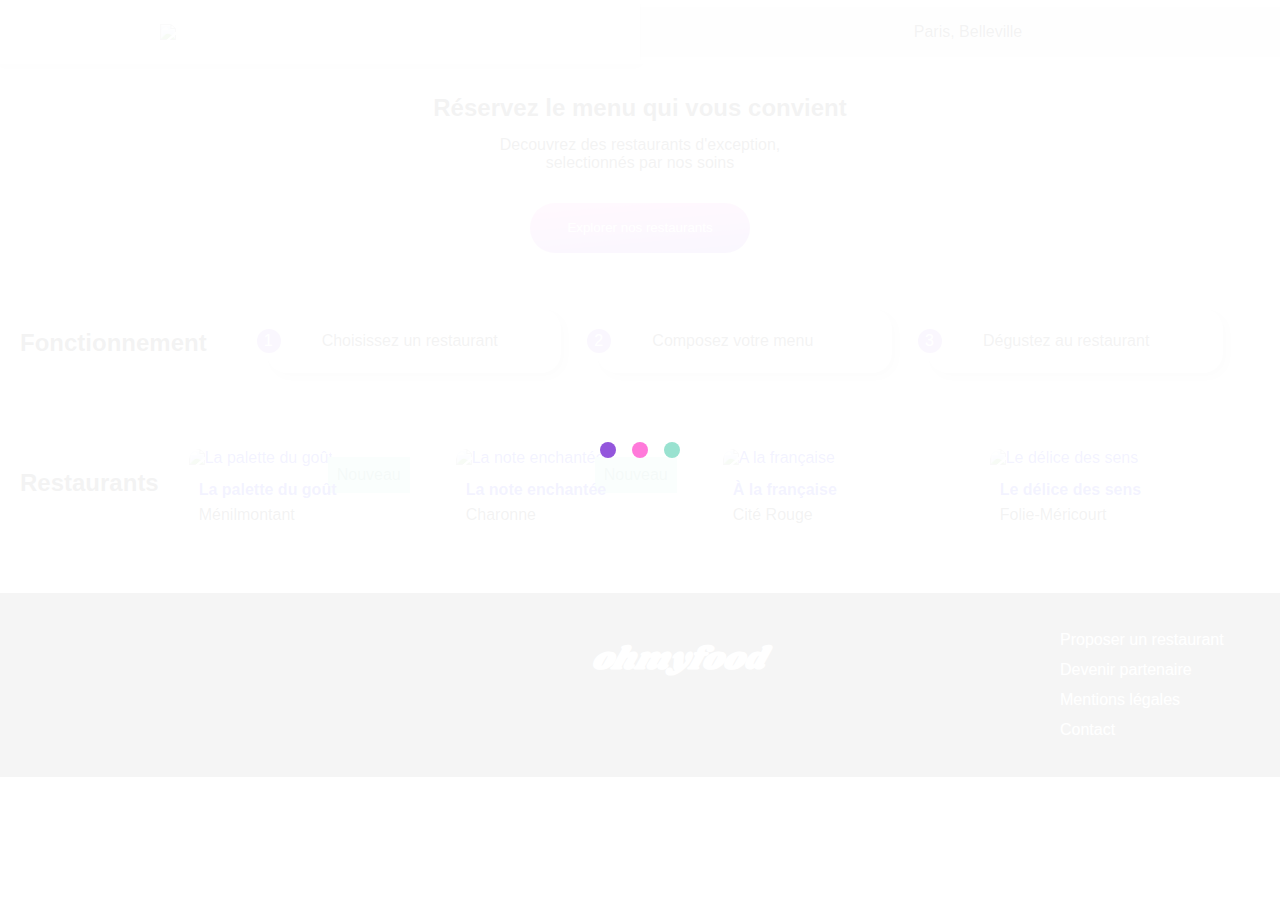
==== index.html @ ac83de9b "correction 3 MAQUETTE DESKTOP" ====
<!DOCTYPE html>
<html>
<head>
	<html lang="fr">
	<title>OhMyFood</title>
	<meta name="description" content="Reservez le menu qui vous convient">
	<meta charset="utf-8" />
	<meta name="viewport" content="width=device-width, initial-scale=1.0">
	<link rel="stylesheet" href="https://use.fontawesome.com/releases/v5.15.3/css/all.css" integrity="sha384-SZXxX4whJ79/gErwcOYf+zWLeJdY/qpuqC4cAa9rOGUstPomtqpuNWT9wdPEn2fk" crossorigin="anonymous">
	<link rel="stylesheet" href="https://fonts.googleapis.com/css?family=raleway|shrikhand">
	<link rel="preconnect" href="https://fonts.googleapis.com">
	<link rel="preconnect" href="https://fonts.gstatic.com" crossorigin>
	<link href="https://fonts.googleapis.com/css2?family=Shrikhand&display=swap" rel="stylesheet">
	<link rel="stylesheet" href="https://fonts.googleapis.com/css?family=raleway">
	<script src="https://kit.fontawesome.com/1f5306553e.js" crossorigin="anonymous"></script>
	<link rel="stylesheet" href="styles.css">
</head>
<body>
    <!--chargement-->
	<div class="loader">
		<div class="loader__itemContainer">
			<div class="loader__item loader__item--1"></div>
			<div class="loader__item loader__item--2"></div>
			<div class="loader__item loader__item--3"></div>
		</div>
	</div>
	<!--Header-->
	
	<header class="main1">
		<div class="logo">
			<img class="logo__image" src="src/images/logo/ohmyfood.png" />
		</div>

    <div class="localisation">
			<i class="fas fa-map-marker-alt"></i>
			<p>Paris, Belleville</p>
		</div>
		
	</header>
	
	<section class="banner">
		<h2 class="banner__title">Réservez le menu qui vous convient</h2>
		<p class="banner__subtitle">
			Decouvrez des restaurants d'exception,<br>selectionnés par nos soins
		</p>
		<button class="banner__button">Explorer nos restaurants</button>
	</section>
	
	<section class="steps">
		<h2 class="steps__header">Fonctionnement</h2>
		<div class="steps__choice">
			<div class="steps__container">
				<div class="cercle"></div> 
				<div class="number">1</div>
				<i class="fas fa-mobile-alt"></i>
				<p class="steps__text">Choisissez un restaurant</p>
			</div>
			<div class="steps__container">
				<div class="cercle"></div>
				<div class="number">2</div> 
				<i class="fas fa-list-ul"></i>
				<p class="steps__text">Composez votre menu</p>
			</div>
      <div class="steps__container">
				<div class="cercle"></div> 
				<div class="number">3</div>
				<i class="fas fa-store"></i>
				<p class="steps__text">Dégustez au restaurant</p>
			</div>
		</div>
	</section>
  <!--Restaurants card-->
  <section class="restaurants">
		
		<h2 class="restaurants__header">Restaurants</h2>
		
		<a class="card" href="lapalettedugout.html">
			<div class="card__top">
				<img class="card__image" src="src/images/restaurants/jay-wennington-N_Y88TWmGwA-unsplash.jpg" alt="La palette du goût"/>
				<span class="card__new">Nouveau</span>
			</div>
			<div class="card__bottom">
				<h4 class="card__name">La palette du goût</h4>
				<p>Ménilmontant</p>
				<span><i class="far fa-heart"></i></span>
			</div>
		</a>
		
		<a class="card" href="lanoteenchante.html">
			<div class="card__top">
				<img class="card__image" src="src/images/restaurants/louis-hansel-shotsoflouis-qNBGVyOCY8Q-unsplash.jpg" alt="La note enchantée"/>
				<span class="card__new">Nouveau</span>
			</div>
			<div class="card__bottom">
				<h4 class="card__name">La note enchantée</h4>
				<p>Charonne</p>
				<span><i class="far fa-heart"></i></span>
			</div>
		</a>
		
		<a class="card" href="alafrancaise.html">
			<div class="card__top">
				<img class="card__image" src="src/images/restaurants/toa-heftiba-DQKerTsQwi0-unsplash.jpg" alt="A la française"/>
			</div>
			<div class="card__bottom">
        <h4 class="card__name">À la française</h4>
				<p>Cité Rouge</p>
				<span><i class="far fa-heart"></i></span>
			</div>
		</a>
		
		<a class="card" href="ledelicedessens.html">
			<div class="card__top">
				<img class="card__image" src="src/images/restaurants/stil-u2Lp8tXIcjw-unsplash.jpg" alt="Le délice des sens"/>
			</div>
			<div class="card__bottom">
				<h4 class="card__name">Le délice des sens</h4>
				<p>Folie-Méricourt</p>
				<span><i class="far fa-heart"></i></span>
			</div>
		</a>
	</section>	
	
	<!--Footer-->
	<footer>
		<h2>ohmyfood</h2>
		<ul>
			<li><a href="#"><i class="fas fa-utensils"></i> Proposer un restaurant</a></li>
			<li><a href="#"><i class="fas fa-hands-helping"></i> Devenir partenaire</a></li>
			<li><a href="#">Mentions légales</a></li>
			<li><a href="mailto:ohmyfood-contact@gmail.com">Contact</a></li>
		</ul>
	</footer>
</div>

</body>
</html>
---- styles.css ----
@charset "UTF-8";
/*body*/
body {
  font-family: "Roboto", sans-serif;
  font-size: 16px;
  margin: auto;
  color: #000000;
  background-color: #F6F6F6;
}

/*loader*/
.loader {
  position: fixed;
  height: 100%;
  width: 100%;
  left: 0;
  top: 0;
  background-color: rgba(255, 255, 255, 0.952);
  -webkit-animation: loader 0.01s;
          animation: loader 0.01s;
  -webkit-animation-delay: 1.5s;
          animation-delay: 1.5s;
  -webkit-animation-fill-mode: both;
          animation-fill-mode: both;
  z-index: 10000;
  display: -webkit-box;
  display: -ms-flexbox;
  display: flex;
  -webkit-box-align: center;
      -ms-flex-align: center;
          align-items: center;
  -webkit-box-pack: center;
      -ms-flex-pack: center;
          justify-content: center;
}

.loader__item {
  height: 1rem;
  width: 1rem;
  border-radius: 1rem;
  -webkit-animation: jump 1s;
          animation: jump 1s;
  -webkit-animation-iteration-count: 1;
          animation-iteration-count: 1;
}

.loader__itemContainer {
  display: -webkit-box;
  display: -ms-flexbox;
  display: flex;
  width: 5rem;
  -webkit-box-pack: justify;
      -ms-flex-pack: justify;
          justify-content: space-between;
}

.loader__item--1 {
  background-color: #9356DC;
}

.loader__item--2 {
  background-color: #FF79DA;
  -webkit-animation-delay: 0.25s;
          animation-delay: 0.25s;
}

.loader__item--3 {
  background-color: #99E2D0;
  -webkit-animation-delay: 0.5s;
          animation-delay: 0.5s;
}

/*main1 logo*/
.main1 {
  position: relative;
  display: -webkit-box;
  display: -ms-flexbox;
  display: flex;
  -webkit-box-align: center;
      -ms-flex-align: center;
          align-items: center;
  background-color: #FFFFFF;
}

@media (max-width: 375px) {
  .main1 {
    -webkit-box-orient: vertical;
    -webkit-box-direction: normal;
        -ms-flex-direction: column;
            flex-direction: column;
  }
}

.main1 .logo {
  -webkit-box-shadow: 0 0 0.5rem rgba(0, 0, 0, 0.2);
          box-shadow: 0 0 0.5rem rgba(0, 0, 0, 0.2);
  height: 4em;
  width: 100%;
}

.logo {
  background-color: #FFFFFF;
  height: 3em;
  display: -webkit-box;
  display: -ms-flexbox;
  display: flex;
  -webkit-box-align: center;
      -ms-flex-align: center;
          align-items: center;
  z-index: 1;
}

.logo__image {
  width: 50%;
  display: block;
  margin-left: auto;
  margin-right: auto;
}

/* localisation */
.localisation {
  display: -webkit-box;
  display: -ms-flexbox;
  display: flex;
  -webkit-box-orient: horizontal;
  -webkit-box-direction: normal;
      -ms-flex-direction: row;
          flex-direction: row;
  -webkit-box-align: center;
      -ms-flex-align: center;
          align-items: center;
  -webkit-box-pack: center;
      -ms-flex-pack: center;
          justify-content: center;
  color: #000000;
  background-color: #EAEAEA;
  width: 100%;
}

.localisation i {
  margin-right: 1em;
}

.banner {
  display: -webkit-box;
  display: -ms-flexbox;
  display: flex;
  -webkit-box-orient: vertical;
  -webkit-box-direction: normal;
      -ms-flex-direction: column;
          flex-direction: column;
  -webkit-box-align: center;
      -ms-flex-align: center;
          align-items: center;
  text-align: center;
  background-color: #f2f2f2;
  padding: 10px 0px 10px 0px;
}

.banner h2 {
  text-align: center;
}

@media (max-width: 375px) {
  .banner h2 {
    width: 262px;
  }
}

.banner p {
  margin: -6px 0px 31px 0px;
}

.banner__button {
  display: -webkit-box;
  display: -ms-flexbox;
  display: flex;
  -webkit-box-align: center;
      -ms-flex-align: center;
          align-items: center;
  -webkit-box-pack: center;
      -ms-flex-pack: center;
          justify-content: center;
  width: 220px;
  height: 50px;
  text-align: center;
  color: #000000;
  color: #FFFFFF;
  border-radius: 30px;
  background: linear-gradient(175deg, #FF79DA 10%, #9356DC 95%);
  -webkit-transition: -webkit-box-shadow 150ms linear, -webkit-transform 150ms linear;
  transition: -webkit-box-shadow 150ms linear, -webkit-transform 150ms linear;
  transition: box-shadow 150ms linear, transform 150ms linear;
  transition: box-shadow 150ms linear, transform 150ms linear, -webkit-box-shadow 150ms linear, -webkit-transform 150ms linear;
  margin-bottom: 2em;
  outline: none;
  border-style: none;
}

.banner__title {
  text-align: center;
}

.steps {
  padding: 20px 20px 40px 20px;
}

.steps__choice {
  width: 50%;
  display: block;
  margin-left: 140px;
}

.steps {
  padding: 20px 20px 40px 20px;
  display: -webkit-box;
  display: -ms-flexbox;
  display: flex;
}

@media (max-width: 375px) {
  .steps {
    display: block;
  }
}

.steps__choice {
  width: 80%;
  display: -webkit-box;
  display: -ms-flexbox;
  display: flex;
  margin-left: 60px;
}

@media (max-width: 375px) {
  .steps__choice {
    display: block;
    width: 50%;
    margin-left: 5px;
  }
}

.steps__container {
  display: -webkit-box;
  display: -ms-flexbox;
  display: flex;
  -webkit-box-orient: horizontal;
  -webkit-box-direction: normal;
      -ms-flex-direction: row;
          flex-direction: row;
  -webkit-box-align: center;
      -ms-flex-align: center;
          align-items: center;
  position: relative;
  border-radius: 20px;
  background: #F6F6F6;
  margin-bottom: 1em;
  margin-right: 36px;
  width: 21em;
  height: 4em;
  -webkit-box-shadow: 0.25rem 0.25rem 0.5rem rgba(0, 0, 0, 0.2);
          box-shadow: 0.25rem 0.25rem 0.5rem rgba(0, 0, 0, 0.2);
}

.steps__container i {
  margin-right: 24px;
}

.number {
  display: -webkit-box;
  display: -ms-flexbox;
  display: flex;
  position: relative;
  -webkit-box-align: center;
      -ms-flex-align: center;
          align-items: center;
  color: white;
  margin-left: -33px;
  margin-right: 10px;
  height: 24px;
  width: 24px;
}

.cercle {
  position: relative;
  display: -webkit-box;
  display: -ms-flexbox;
  display: flex;
  border-radius: 50%;
  height: 24px;
  width: 24px;
  margin-left: -10px;
  margin-right: 1em;
  background-color: #9356DC;
}

/*Restaurants*/
.restaurants {
  background-color: #f2f2f2;
  padding: 20px 20px 40px 20px;
  display: -webkit-box;
  display: -ms-flexbox;
  display: flex;
}

@media (max-width: 375px) {
  .restaurants {
    display: block;
  }
}

.restaurants h2  {
  margin-right: 20px;
}

.card {
  display: -webkit-box;
  display: -ms-flexbox;
  display: flex;
  -webkit-box-orient: vertical;
  -webkit-box-direction: normal;
      -ms-flex-direction: column;
          flex-direction: column;
  -webkit-box-sizing: border-box;
          box-sizing: border-box;
  height: 100%;
  border-radius: 10px;
  margin-bottom: 1em;
  background-color: white;
  overflow: hidden;
  text-decoration: none;
  max-width: 24%;
  margin-left: 30px;
  width: 237px;
}

@media (max-width: 375px) {
  .card {
    max-width: 100%;
    width: 330px;
    margin-left: 0px;
  }
}

.card__image {
  height: 10em;
  max-width: 100%;
  width: 100%;
  -o-object-fit: cover;
     object-fit: cover;
  -webkit-box-sizing: content-box;
          box-sizing: content-box;
  border-top-left-radius: 10px;
  border-top-right-radius: 10px;
}

.card__top {
  -webkit-box-sizing: border-box;
          box-sizing: border-box;
  height: 100%;
  position: relative;
}

.card__new {
  position: absolute;
  top: 8px;
  right: 16px;
  color: #278870;
  background-color: #99E2D0;
  width: 82px;
  height: 36px;
  display: -webkit-box;
  display: -ms-flexbox;
  display: flex;
  -webkit-box-align: center;
      -ms-flex-align: center;
          align-items: center;
  -webkit-box-pack: center;
      -ms-flex-pack: center;
          justify-content: center;
}

.card__bottom {
  display: -webkit-box;
  display: -ms-flexbox;
  display: flex;
  -webkit-box-orient: vertical;
  -webkit-box-direction: normal;
      -ms-flex-direction: column;
          flex-direction: column;
  position: relative;
  margin: 10px;
}

.card__bottom p {
  color: black;
  font-weight: 300;
  margin-bottom: 3px;
}

.card__bottom span {
  position: absolute;
  top: 0;
  right: 0;
  display: -webkit-box;
  display: -ms-flexbox;
  display: flex;
  -webkit-box-align: center;
      -ms-flex-align: center;
          align-items: center;
  -webkit-box-pack: center;
      -ms-flex-pack: center;
          justify-content: center;
  width: 20%;
  height: 100%;
  font-size: x-large;
}

.card__name {
  margin-bottom: -9px;
  margin-top: 4px;
}

/*footer*/
footer {
  padding: 1em;
  color: white;
  background-color: #353535;
  display: -webkit-box;
  display: -ms-flexbox;
  display: flex;
}

@media (max-width: 375px) {
  footer {
    display: block;
  }
}

footer ul {
  margin-left: 17em;
}

@media (max-width: 375px) {
  footer ul {
    margin-left: 0px;
  }
}

footer li {
  margin-left: -17px;
  list-style: none;
  line-height: 30px;
}

footer li a {
  color: white;
  text-decoration: none;
}

footer h2 {
  margin-left: 18em;
  font-size: 2em;
  color: white;
  font-family: "Shrikhand", cursive;
  font-style: italic;
}

@media (max-width: 375px) {
  footer h2 {
    margin-left: 20px;
    font-size: 23px;
  }
}

/* Pages menus (autres pages html) */
.main {
  position: relative;
  display: -webkit-box;
  display: -ms-flexbox;
  display: flex;
  -webkit-box-align: center;
      -ms-flex-align: center;
          align-items: center;
  background-color: #FFFFFF;
  padding: 3px;
}

.bg-image {
  height: 17em;
}

.bg-image img {
  width: 100%;
}

/*menu*/
.menu {
  position: relative;
  display: -webkit-box;
  display: -ms-flexbox;
  display: flex;
  -webkit-transform: translateY(-50px);
          transform: translateY(-50px);
  border-radius: 42px 42px 0 0;
  background-color: #F6F6F6;
  padding: 35px 20px;
}

@media (max-width: 375px) {
  .menu {
    -webkit-box-orient: vertical;
    -webkit-box-direction: normal;
        -ms-flex-direction: column;
            flex-direction: column;
  }
}

.menu .name {
  display: -webkit-box;
  display: -ms-flexbox;
  display: flex;
  -webkit-box-align: center;
      -ms-flex-align: center;
          align-items: center;
  -webkit-box-pack: justify;
      -ms-flex-pack: justify;
          justify-content: space-between;
  margin-bottom: 30px;
}

.menu-choice {
  display: -webkit-box;
  display: -ms-flexbox;
  display: flex;
  -webkit-box-orient: vertical;
  -webkit-box-direction: normal;
      -ms-flex-direction: column;
          flex-direction: column;
  margin-bottom: 2em;
  margin-left: 54px;
}

@media (max-width: 375px) {
  .menu-choice {
    margin-left: 0px;
  }
}

.menu-type {
  margin-left: 10px;
  font-weight: 200;
  font-size: 1rem;
  border-bottom-style: groove;
  border-bottom-color: #99E2D0;
  width: 35px;
  height: 23px;
}

/*Plats*/
.plats p {
  font-size: 13px;
  font-weight: 100;
  margin: 0;
}

.plats h5 {
  font-size: 1.125rem;
  font-weight: 500;
  margin: 0;
}

.plat {
  display: -webkit-box;
  display: -ms-flexbox;
  display: flex;
  -webkit-box-align: center;
      -ms-flex-align: center;
          align-items: center;
  background-color: #fff;
  padding: 1rem;
  border-radius: .75rem;
  margin: 1rem 0;
  overflow: hidden;
  max-width: 100%;
  -webkit-box-shadow: 1px 1px 1px rgba(0, 0, 0, 0.2);
          box-shadow: 1px 1px 1px rgba(0, 0, 0, 0.2);
  cursor: pointer;
  -webkit-animation: itemAppear .5s;
          animation: itemAppear .5s;
  -webkit-animation-timing-function: cubic-bezier(0.5, 1.58, 0.34, 0.82);
          animation-timing-function: cubic-bezier(0.5, 1.58, 0.34, 0.82);
  -webkit-transform: scale(0);
          transform: scale(0);
  -webkit-animation-fill-mode: both;
          animation-fill-mode: both;
}

.plat__title {
  margin-bottom: 1px;
}

.plat__top {
  -webkit-box-flex: 1;
      -ms-flex: 1;
          flex: 1;
  white-space: nowrap;
  text-overflow: ellipsis;
  overflow: hidden;
}

.plat__price {
  margin-bottom: -20px;
  font-weight: 700;
  display: -webkit-box;
  display: -ms-flexbox;
  display: flex;
  -webkit-box-pack: end;
      -ms-flex-pack: end;
          justify-content: flex-end;
  -webkit-box-align: end;
      -ms-flex-align: end;
          align-items: flex-end;
  padding-left: .5rem;
}

.plat__conf {
  background-color: #99E2D0;
  margin: -1rem -5rem -1rem 1rem;
  width: 4rem;
  height: 66px;
  display: -webkit-box;
  display: -ms-flexbox;
  display: flex;
  -webkit-box-align: center;
      -ms-flex-align: center;
          align-items: center;
  -webkit-box-pack: center;
      -ms-flex-pack: center;
          justify-content: center;
  -webkit-transition-duration: 0.5s;
          transition-duration: 0.5s;
}

.plat:hover .plat__conf {
  margin-right: -1rem;
  height: 83px;
}

.plat--1 {
  -webkit-animation-delay: 0s;
          animation-delay: 0s;
}

.plat--2 {
  -webkit-animation-delay: 0.3s;
          animation-delay: 0.3s;
}

.plat--3 {
  -webkit-animation-delay: 0.6s;
          animation-delay: 0.6s;
}

.favorite {
  font-size: 1.5em;
}

.icon--bg {
  background-color: white;
  border-radius: 100%;
  height: 1.5em;
  width: 1.5em;
  background-color: #fff;
  display: -webkit-box;
  display: -ms-flexbox;
  display: flex;
  -webkit-box-align: center;
      -ms-flex-align: center;
          align-items: center;
  -webkit-box-pack: center;
      -ms-flex-pack: center;
          justify-content: center;
  -webkit-transform: rotate(180deg);
          transform: rotate(180deg);
  -webkit-transition-duration: 0.6s;
          transition-duration: 0.6s;
}

.plat:hover .icon--bg {
  -webkit-transform: rotate(0);
          transform: rotate(0);
}

.fa-check {
  color: #99E2D0;
}

/*boutons */
.bt-back {
  display: -webkit-box;
  display: -ms-flexbox;
  display: flex;
  margin-left: 17px;
}

.bt-back i {
  color: black;
}

.button-container {
  display: -webkit-box;
  display: -ms-flexbox;
  display: flex;
  -webkit-box-pack: center;
      -ms-flex-pack: center;
          justify-content: center;
  margin-bottom: 47px;
  margin-top: -86px;
}

.button1 {
  position: relative;
  z-index: 1;
  width: 220px;
  height: 50px;
  color: #000000;
  color: #FFFFFF;
  border-radius: 30px;
  border-style: hidden;
  outline: none;
  background: -webkit-gradient(linear, left top, left bottom, color-stop(15%, #FF79DA), color-stop(85%, #9356DC));
  background: linear-gradient(180deg, #FF79DA 15%, #9356DC 85%);
}

.button1:hover::after {
  opacity: 1;
}

.button1::after {
  content: "";
  position: absolute;
  top: 0;
  right: 0;
  bottom: 0;
  left: 0;
  border-radius: 30px;
  background: -webkit-gradient(linear, left top, left bottom, color-stop(15%, #9356DC), color-stop(85%, #FF79DA));
  background: linear-gradient(180deg, #9356DC 15%, #FF79DA 85%);
  opacity: 0;
  z-index: -1;
  -webkit-transition: opacity 250ms;
  transition: opacity 250ms;
}

.favorite {
  height: 2rem;
  width: 2rem;
  background-color: transparent;
  padding: 0;
  display: -webkit-box;
  display: -ms-flexbox;
  display: flex;
  -webkit-box-align: center;
      -ms-flex-align: center;
          align-items: center;
  -webkit-box-pack: center;
      -ms-flex-pack: center;
          justify-content: center;
  cursor: pointer;
  position: relative;
  background-color: #000;
  border-style: none;
  outline: none;
  margin-left: 15px;
}

.favorite:hover::before {
  opacity: 1;
}

.favorite::before {
  position: absolute;
  opacity: 0;
  -webkit-transition: .8s;
  transition: .8s;
  content: "";
  background: -webkit-gradient(linear, left bottom, left top, from(#9356dc), to(#ff79da));
  background: linear-gradient(0deg, #9356dc, #ff79da);
}

.fav {
  -webkit-transition-duration: .5s;
          transition-duration: .5s;
  background-color: #f6f6f6;
  display: -webkit-box;
  display: -ms-flexbox;
  display: flex;
  -webkit-box-align: center;
      -ms-flex-align: center;
          align-items: center;
  -webkit-box-pack: center;
      -ms-flex-pack: center;
          justify-content: center;
  mix-blend-mode: lighten;
}

.favorite::before, .fav {
  position: absolute;
  top: 0;
  left: 0;
  height: 100%;
  width: 100%;
}

.favorite:hover .fav__unselect {
  opacity: 0;
}

.favorite:hover .fav__select {
  opacity: 1;
}

/*fonctions scss */
@-webkit-keyframes itemAppear {
  0% {
    -webkit-transform: scale(0);
            transform: scale(0);
  }
  100% {
    -webkit-transform: scale(1);
            transform: scale(1);
  }
}
@keyframes itemAppear {
  0% {
    -webkit-transform: scale(0);
            transform: scale(0);
  }
  100% {
    -webkit-transform: scale(1);
            transform: scale(1);
  }
}

@-webkit-keyframes loader {
  100% {
    opacity: 0;
    z-index: -10;
  }
}

@keyframes loader {
  100% {
    opacity: 0;
    z-index: -10;
  }
}

@-webkit-keyframes jump {
  0% {
    -webkit-transform: translateY(0);
            transform: translateY(0);
  }
  25% {
    -webkit-transform: translateY(0.5rem);
            transform: translateY(0.5rem);
  }
  75% {
    -webkit-transform: translateY(-0.5rem);
            transform: translateY(-0.5rem);
  }
  100% {
    -webkit-transform: translateY(0);
            transform: translateY(0);
  }
}

@keyframes jump {
  0% {
    -webkit-transform: translateY(0);
            transform: translateY(0);
  }
  25% {
    -webkit-transform: translateY(0.5rem);
            transform: translateY(0.5rem);
  }
  75% {
    -webkit-transform: translateY(-0.5rem);
            transform: translateY(-0.5rem);
  }
  100% {
    -webkit-transform: translateY(0);
            transform: translateY(0);
  }
}
/*# sourceMappingURL=styles.css.map */
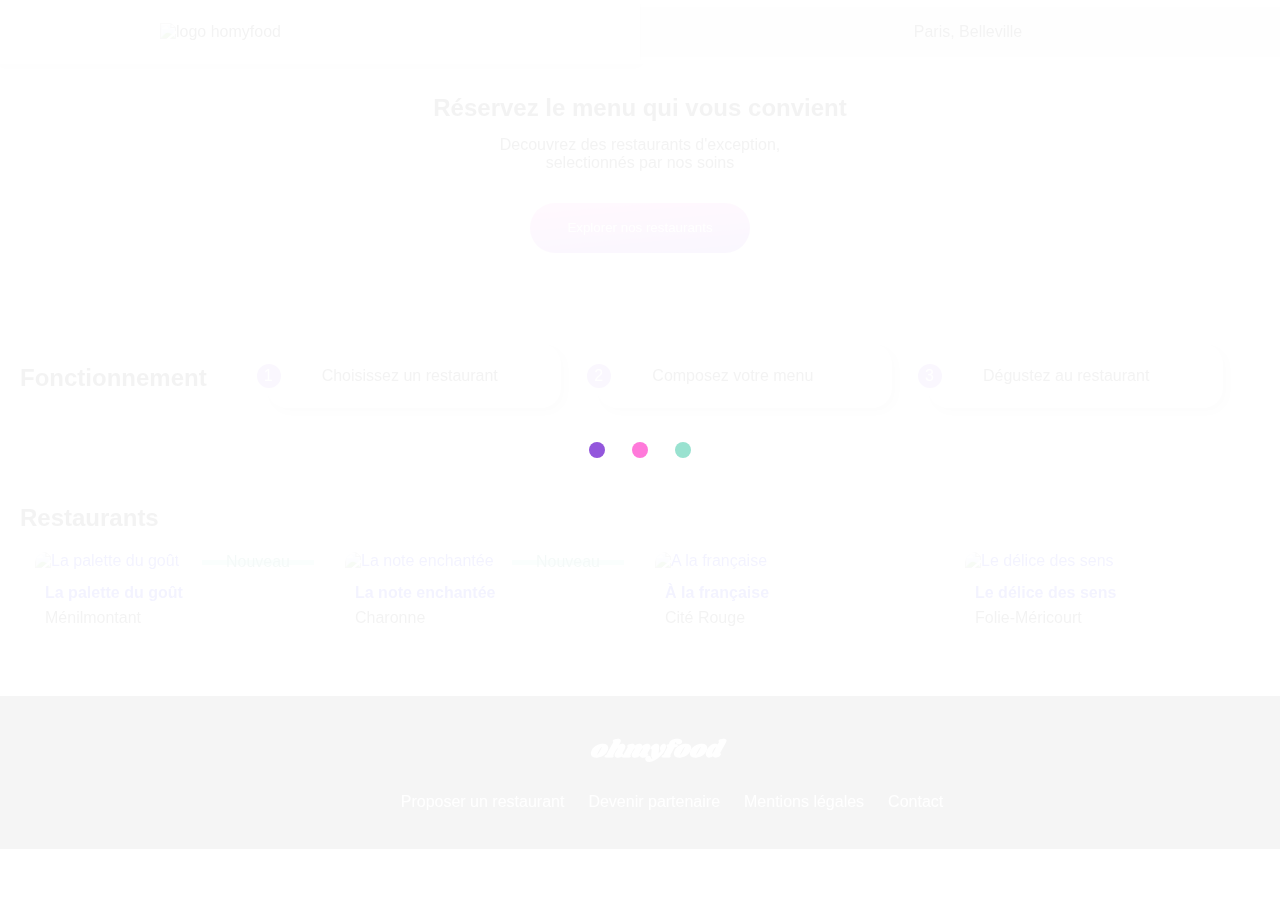
==== commit 940fbf16: "correction mentor" ====
--- a/index.html
+++ b/index.html
@@ -1,15 +1,14 @@
 <!DOCTYPE html>
-<html>
+<html lang="fr">
 <head>
-	<html lang="fr">
 	<title>OhMyFood</title>
 	<meta name="description" content="Reservez le menu qui vous convient">
 	<meta charset="utf-8" />
 	<meta name="viewport" content="width=device-width, initial-scale=1.0">
 	<link rel="stylesheet" href="https://use.fontawesome.com/releases/v5.15.3/css/all.css" integrity="sha384-SZXxX4whJ79/gErwcOYf+zWLeJdY/qpuqC4cAa9rOGUstPomtqpuNWT9wdPEn2fk" crossorigin="anonymous">
-	<link rel="stylesheet" href="https://fonts.googleapis.com/css?family=raleway|shrikhand">
+	<link rel="stylesheet" href="https://fonts.googleapis.com/css?family=raleway/shrikhand">
 	<link rel="preconnect" href="https://fonts.googleapis.com">
-	<link rel="preconnect" href="https://fonts.gstatic.com" crossorigin>
+	<link rel="preconnect" href="https://fonts.gstatic.com" crossorigin="anonymous">
 	<link href="https://fonts.googleapis.com/css2?family=Shrikhand&display=swap" rel="stylesheet">
 	<link rel="stylesheet" href="https://fonts.googleapis.com/css?family=raleway">
 	<script src="https://kit.fontawesome.com/1f5306553e.js" crossorigin="anonymous"></script>
@@ -28,7 +27,7 @@
 	
 	<header class="main1">
 		<div class="logo">
-			<img class="logo__image" src="src/images/logo/ohmyfood.png" />
+			<img class="logo__image" src="src/images/logo/ohmyfood.png" alt="logo homyfood"/>
 		</div>
 
     <div class="localisation">
@@ -73,7 +72,7 @@
   <section class="restaurants">
 		
 		<h2 class="restaurants__header">Restaurants</h2>
-		
+		<div class="restocard">
 		<a class="card" href="lapalettedugout.html">
 			<div class="card__top">
 				<img class="card__image" src="src/images/restaurants/jay-wennington-N_Y88TWmGwA-unsplash.jpg" alt="La palette du goût"/>
@@ -82,7 +81,10 @@
 			<div class="card__bottom">
 				<h4 class="card__name">La palette du goût</h4>
 				<p>Ménilmontant</p>
-				<span><i class="far fa-heart"></i></span>
+				<div class="favorite">
+					<i class="far fa-heart fav fav__unselect"></i>
+					<i class="fas fa-heart fav fav__select"></i>
+				</div>
 			</div>
 		</a>
 		
@@ -94,7 +96,10 @@
 			<div class="card__bottom">
 				<h4 class="card__name">La note enchantée</h4>
 				<p>Charonne</p>
-				<span><i class="far fa-heart"></i></span>
+				<div class="favorite">
+					<i class="far fa-heart fav fav__unselect"></i>
+					<i class="fas fa-heart fav fav__select"></i>
+				</div>
 			</div>
 		</a>
 		
@@ -105,7 +110,10 @@
 			<div class="card__bottom">
         <h4 class="card__name">À la française</h4>
 				<p>Cité Rouge</p>
-				<span><i class="far fa-heart"></i></span>
+				<div class="favorite">
+					<i class="far fa-heart fav fav__unselect"></i>
+					<i class="fas fa-heart fav fav__select"></i>
+				</div>
 			</div>
 		</a>
 		
@@ -116,14 +124,20 @@
 			<div class="card__bottom">
 				<h4 class="card__name">Le délice des sens</h4>
 				<p>Folie-Méricourt</p>
-				<span><i class="far fa-heart"></i></span>
+				<div class="favorite">
+					<i class="far fa-heart fav fav__unselect"></i>
+					<i class="fas fa-heart fav fav__select"></i>
+				</div>
 			</div>
 		</a>
+		</div>
 	</section>	
 	
 	<!--Footer-->
 	<footer>
+		<div class="logofooter">
 		<h2>ohmyfood</h2>
+		</div>
 		<ul>
 			<li><a href="#"><i class="fas fa-utensils"></i> Proposer un restaurant</a></li>
 			<li><a href="#"><i class="fas fa-hands-helping"></i> Devenir partenaire</a></li>
@@ -131,7 +145,5 @@
 			<li><a href="mailto:ohmyfood-contact@gmail.com">Contact</a></li>
 		</ul>
 	</footer>
-</div>
-
 </body>
 </html>--- a/styles.css
+++ b/styles.css
@@ -48,7 +48,7 @@
   display: -webkit-box;
   display: -ms-flexbox;
   display: flex;
-  width: 5rem;
+  width: 8%;
   -webkit-box-pack: justify;
       -ms-flex-pack: justify;
           justify-content: space-between;
@@ -96,11 +96,7 @@
           box-shadow: 0 0 0.5rem rgba(0, 0, 0, 0.2);
   height: 4em;
   width: 100%;
-}
-
-.logo {
   background-color: #FFFFFF;
-  height: 3em;
   display: -webkit-box;
   display: -ms-flexbox;
   display: flex;
@@ -110,7 +106,13 @@
   z-index: 1;
 }
 
-.logo__image {
+@media (max-width: 768px) {
+  .main1 .logo {
+    height: 6rem;
+  }
+}
+
+.main1 .logo__image {
   width: 50%;
   display: block;
   margin-left: auto;
@@ -137,6 +139,12 @@
   width: 100%;
 }
 
+@media (max-width: 768px) {
+  .localisation {
+    height: 6rem;
+  }
+}
+
 .localisation i {
   margin-right: 1em;
 }
@@ -157,14 +165,17 @@
   padding: 10px 0px 10px 0px;
 }
 
+@media (max-width: 768px) {
+  .banner {
+    -webkit-box-orient: vertical;
+    -webkit-box-direction: normal;
+        -ms-flex-direction: column;
+            flex-direction: column;
+  }
+}
+
 .banner h2 {
   text-align: center;
-}
-
-@media (max-width: 375px) {
-  .banner h2 {
-    width: 262px;
-  }
 }
 
 .banner p {
@@ -216,11 +227,23 @@
   display: -webkit-box;
   display: -ms-flexbox;
   display: flex;
+  margin-top: 35px;
+}
+
+@media (max-width: 768px) {
+  .steps {
+    -webkit-box-orient: vertical;
+    -webkit-box-direction: normal;
+        -ms-flex-direction: column;
+            flex-direction: column;
+  }
 }
 
 @media (max-width: 375px) {
   .steps {
     display: block;
+    margin-top: 10px;
+    margin-left: 0rem;
   }
 }
 
@@ -232,11 +255,18 @@
   margin-left: 60px;
 }
 
-@media (max-width: 375px) {
+@media (max-width: 768px) {
   .steps__choice {
-    display: block;
-    width: 50%;
-    margin-left: 5px;
+    -webkit-box-orient: vertical;
+    -webkit-box-direction: normal;
+        -ms-flex-direction: column;
+            flex-direction: column;
+  }
+}
+
+@media (max-width: 375px) {
+  .steps__choice {
+    display: initial;
   }
 }
 
@@ -262,8 +292,25 @@
           box-shadow: 0.25rem 0.25rem 0.5rem rgba(0, 0, 0, 0.2);
 }
 
+@media (max-width: 375px) {
+  .steps__container {
+    width: 100%;
+    border-radius: 50px;
+  }
+}
+
+.steps__container:hover {
+  background-color: #b488e9;
+}
+
 .steps__container i {
   margin-right: 24px;
+}
+
+@media (max-width: 375px) {
+  .steps__container i {
+    margin-left: -16px;
+  }
 }
 
 .number {
@@ -279,6 +326,19 @@
   margin-right: 10px;
   height: 24px;
   width: 24px;
+}
+
+@media (max-width: 768px) {
+  .number {
+    margin-right: 42px;
+    margin-left: -37px;
+  }
+}
+
+@media (max-width: 375px) {
+  .number {
+    margin-left: -36px;
+  }
 }
 
 .cercle {
@@ -294,23 +354,52 @@
   background-color: #9356DC;
 }
 
+@media (max-width: 768px) {
+  .cercle {
+    width: 10%;
+    height: 48%;
+    margin-left: -15px;
+  }
+}
+
+@media (max-width: 375px) {
+  .cercle {
+    width: 10%;
+  }
+}
+
 /*Restaurants*/
 .restaurants {
   background-color: #f2f2f2;
   padding: 20px 20px 40px 20px;
-  display: -webkit-box;
-  display: -ms-flexbox;
-  display: flex;
-}
-
-@media (max-width: 375px) {
-  .restaurants {
-    display: block;
-  }
-}
-
-.restaurants h2  {
-  margin-right: 20px;
+}
+
+.restocard {
+  display: -webkit-box;
+  display: -ms-flexbox;
+  display: flex;
+}
+
+@media (max-width: 768px) {
+  .restocard {
+    display: -webkit-box;
+    display: -ms-flexbox;
+    display: flex;
+    -ms-flex-wrap: wrap;
+        flex-wrap: wrap;
+    -webkit-box-orient: horizontal;
+    -webkit-box-direction: normal;
+        -ms-flex-direction: row;
+            flex-direction: row;
+    -ms-flex-pack: distribute;
+        justify-content: space-around;
+  }
+}
+
+@media (max-width: 375px) {
+  .restocard {
+    margin-left: -2rem;
+  }
 }
 
 .card {
@@ -323,27 +412,30 @@
           flex-direction: column;
   -webkit-box-sizing: border-box;
           box-sizing: border-box;
-  height: 100%;
   border-radius: 10px;
   margin-bottom: 1em;
   background-color: white;
   overflow: hidden;
   text-decoration: none;
-  max-width: 24%;
-  margin-left: 30px;
-  width: 237px;
-}
-
-@media (max-width: 375px) {
+  margin-left: 15px;
+  width: 100%;
+}
+
+@media (max-width: 768px) {
   .card {
-    max-width: 100%;
-    width: 330px;
-    margin-left: 0px;
+    width: 41%;
+  }
+}
+
+@media (max-width: 375px) {
+  .card {
+    margin-left: 30px;
+    width: 100%;
   }
 }
 
 .card__image {
-  height: 10em;
+  height: 12em;
   max-width: 100%;
   width: 100%;
   -o-object-fit: cover;
@@ -357,7 +449,6 @@
 .card__top {
   -webkit-box-sizing: border-box;
           box-sizing: border-box;
-  height: 100%;
   position: relative;
 }
 
@@ -367,8 +458,8 @@
   right: 16px;
   color: #278870;
   background-color: #99E2D0;
-  width: 82px;
-  height: 36px;
+  width: 38%;
+  height: 24%;
   display: -webkit-box;
   display: -ms-flexbox;
   display: flex;
@@ -378,6 +469,19 @@
   -webkit-box-pack: center;
       -ms-flex-pack: center;
           justify-content: center;
+}
+
+@media (max-width: 768px) {
+  .card__new {
+    width: 28%;
+    height: 18%;
+  }
+}
+
+@media (max-width: 375px) {
+  .card__new {
+    margin-top: 12px;
+  }
 }
 
 .card__bottom {
@@ -416,9 +520,27 @@
   font-size: x-large;
 }
 
+.card__bottom span .fa-heart {
+  font-size: 26px;
+  opacity: 1;
+}
+
+@media (max-width: 375px) {
+  .card__bottom span .fa-heart {
+    font-size: 1em;
+  }
+}
+
 .card__name {
   margin-bottom: -9px;
   margin-top: 4px;
+}
+
+.card .fa-heart:hover {
+  opacity: 1;
+  color: #E47AF6;
+  -webkit-transition-duration: 0.5s;
+          transition-duration: 0.5s;
 }
 
 /*footer*/
@@ -426,31 +548,59 @@
   padding: 1em;
   color: white;
   background-color: #353535;
-  display: -webkit-box;
-  display: -ms-flexbox;
-  display: flex;
-}
-
-@media (max-width: 375px) {
-  footer {
+}
+
+footer .logofooter {
+  color: white;
+  width: 100px;
+  font-family: "Shrikhand", cursive;
+  font-style: italic;
+  margin: auto;
+  text-align: center;
+}
+
+@media (max-width: 375px) {
+  footer .logofooter {
+    margin-left: 13px;
+  }
+}
+
+footer ul {
+  display: -webkit-box;
+  display: -ms-flexbox;
+  display: flex;
+  place-content: center;
+}
+
+@media (max-width: 768px) {
+  footer ul {
+    margin-left: 0rem;
+    display: -webkit-box;
+    display: -ms-flexbox;
+    display: flex;
+    -webkit-box-align: center;
+        -ms-flex-align: center;
+            align-items: center;
+  }
+}
+
+@media (max-width: 375px) {
+  footer ul {
     display: block;
-  }
-}
-
-footer ul {
-  margin-left: 17em;
-}
-
-@media (max-width: 375px) {
-  footer ul {
-    margin-left: 0px;
+    margin-left: -35px;
   }
 }
 
 footer li {
-  margin-left: -17px;
+  margin-left: 24px;
   list-style: none;
   line-height: 30px;
+}
+
+@media (max-width: 768px) {
+  footer li {
+    margin-left: 1rem;
+  }
 }
 
 footer li a {
@@ -458,18 +608,9 @@
   text-decoration: none;
 }
 
-footer h2 {
-  margin-left: 18em;
-  font-size: 2em;
-  color: white;
-  font-family: "Shrikhand", cursive;
-  font-style: italic;
-}
-
-@media (max-width: 375px) {
-  footer h2 {
-    margin-left: 20px;
-    font-size: 23px;
+@media (max-width: 768px) {
+  footer li a {
+    margin-bottom: 25px;
   }
 }
 
@@ -486,75 +627,211 @@
   padding: 3px;
 }
 
+.main .logo {
+  display: block;
+  margin-left: auto;
+  margin-right: auto;
+}
+
+@media (max-width: 768px) {
+  .main .logo {
+    margin-left: 9rem;
+  }
+}
+
+@media (max-width: 375px) {
+  .main .logo__image {
+    width: 100%;
+    margin-left: -5rem;
+  }
+}
+
+/*image restaurant*/
 .bg-image {
-  height: 17em;
+  height: 30em;
+}
+
+@media (max-width: 375px) {
+  .bg-image {
+    height: 17rem;
+  }
 }
 
 .bg-image img {
   width: 100%;
+  display: block;
+  margin-left: auto;
+  margin-right: auto;
+}
+
+@media (max-width: 768px) {
+  .bg-image img {
+    height: 31rem;
+  }
+}
+
+@media (max-width: 375px) {
+  .bg-image img {
+    height: 20rem;
+  }
 }
 
 /*menu*/
 .menu {
-  position: relative;
-  display: -webkit-box;
-  display: -ms-flexbox;
-  display: flex;
+  display: -webkit-box;
+  display: -ms-flexbox;
+  display: flex;
+  -webkit-box-orient: vertical;
+  -webkit-box-direction: normal;
+      -ms-flex-direction: column;
+          flex-direction: column;
   -webkit-transform: translateY(-50px);
           transform: translateY(-50px);
   border-radius: 42px 42px 0 0;
   background-color: #F6F6F6;
   padding: 35px 20px;
-}
-
-@media (max-width: 375px) {
+  height: 37em;
+}
+
+@media (max-width: 768px) {
   .menu {
     -webkit-box-orient: vertical;
     -webkit-box-direction: normal;
         -ms-flex-direction: column;
             flex-direction: column;
-  }
-}
-
-.menu .name {
-  display: -webkit-box;
-  display: -ms-flexbox;
-  display: flex;
-  -webkit-box-align: center;
-      -ms-flex-align: center;
-          align-items: center;
-  -webkit-box-pack: justify;
-      -ms-flex-pack: justify;
-          justify-content: space-between;
-  margin-bottom: 30px;
-}
-
-.menu-choice {
-  display: -webkit-box;
-  display: -ms-flexbox;
-  display: flex;
+    height: 113rem;
+  }
+}
+
+@media (max-width: 375px) {
+  .menu {
+    margin-bottom: 41rem;
+    height: 40rem;
+  }
+}
+
+.menu span {
+  position: absolute;
+  margin-left: 385px;
+  margin-top: 9px;
+  font-size: 23px;
+  cursor: pointer;
+}
+
+@media (max-width: 768px) {
+  .menu span {
+    margin-left: 457px;
+    margin-top: 17px;
+  }
+}
+
+@media (max-width: 375px) {
+  .menu span {
+    margin-left: 276px;
+    margin-top: 10px;
+  }
+}
+
+.menu span .fa-heart:hover {
+  opacity: 1;
+  color: #E47AF6;
+  -webkit-transition-duration: 0.5s;
+          transition-duration: 0.5s;
+}
+
+.menu .carte {
+  display: -webkit-box;
+  display: -ms-flexbox;
+  display: flex;
+  width: 90%;
+}
+
+@media (max-width: 768px) {
+  .menu .carte {
+    -webkit-box-orient: vertical;
+    -webkit-box-direction: normal;
+        -ms-flex-direction: column;
+            flex-direction: column;
+    -ms-flex-item-align: center;
+        -ms-grid-row-align: center;
+        align-self: center;
+  }
+}
+
+@media (max-width: 375px) {
+  .menu .carte {
+    width: 100%;
+  }
+}
+
+.menu .carte-choice {
+  display: -webkit-box;
+  display: -ms-flexbox;
+  display: flex;
+  margin-bottom: 2em;
+  margin-top: 2em;
+  margin-left: 67px;
   -webkit-box-orient: vertical;
   -webkit-box-direction: normal;
       -ms-flex-direction: column;
           flex-direction: column;
-  margin-bottom: 2em;
-  margin-left: 54px;
-}
-
-@media (max-width: 375px) {
-  .menu-choice {
-    margin-left: 0px;
-  }
-}
-
-.menu-type {
+  width: 27%;
+}
+
+@media (max-width: 768px) {
+  .menu .carte-choice {
+    width: 100%;
+    margin-left: 0rem;
+    margin-bottom: 0rem;
+  }
+}
+
+.menu .carte-type {
   margin-left: 10px;
   font-weight: 200;
   font-size: 1rem;
   border-bottom-style: groove;
   border-bottom-color: #99E2D0;
-  width: 35px;
-  height: 23px;
+  width: 13%;
+  margin-right: 30px;
+}
+
+@media (max-width: 768px) {
+  .menu .carte-type {
+    font-size: 2rem;
+    width: 10%;
+    height: 100%;
+    margin-bottom: 2rem;
+  }
+}
+
+@media (max-width: 375px) {
+  .menu .carte-type {
+    font-size: 1rem;
+    margin-bottom: 1rem;
+  }
+}
+
+h5 {
+  font-family: "Shrikhand", cursive;
+  font-style: italic;
+  font-size: 1.85em;
+  font-weight: 400;
+  margin: 0;
+  text-align: left;
+  color: #000000;
+}
+
+@media (max-width: 768px) {
+  h5 {
+    font-size: 3rem;
+  }
+}
+
+@media (max-width: 375px) {
+  h5 {
+    font-size: 2rem;
+  }
 }
 
 /*Plats*/
@@ -562,6 +839,20 @@
   font-size: 13px;
   font-weight: 100;
   margin: 0;
+  text-overflow: ellipsis;
+  overflow: hidden;
+}
+
+@media (max-width: 768px) {
+  .plats p {
+    font-size: 1.5rem;
+  }
+}
+
+@media (max-width: 375px) {
+  .plats p {
+    font-size: 0.85rem;
+  }
 }
 
 .plats h5 {
@@ -579,7 +870,7 @@
           align-items: center;
   background-color: #fff;
   padding: 1rem;
-  border-radius: .75rem;
+  border-radius: 0.75rem;
   margin: 1rem 0;
   overflow: hidden;
   max-width: 100%;
@@ -590,14 +881,26 @@
           animation: itemAppear .5s;
   -webkit-animation-timing-function: cubic-bezier(0.5, 1.58, 0.34, 0.82);
           animation-timing-function: cubic-bezier(0.5, 1.58, 0.34, 0.82);
-  -webkit-transform: scale(0);
-          transform: scale(0);
   -webkit-animation-fill-mode: both;
           animation-fill-mode: both;
 }
 
 .plat__title {
   margin-bottom: 1px;
+  text-overflow: ellipsis;
+  overflow: hidden;
+}
+
+@media (max-width: 768px) {
+  .plat__title {
+    font-size: 2rem;
+  }
+}
+
+@media (max-width: 375px) {
+  .plat__title {
+    font-size: 1rem;
+  }
 }
 
 .plat__top {
@@ -609,6 +912,14 @@
   overflow: hidden;
 }
 
+@media (max-width: 375px) {
+  .plat__top {
+    -ms-flex-item-align: self-end;
+        -ms-grid-row-align: self-end;
+        align-self: self-end;
+  }
+}
+
 .plat__price {
   margin-bottom: -20px;
   font-weight: 700;
@@ -624,7 +935,22 @@
   padding-left: .5rem;
 }
 
+@media (max-width: 768px) {
+  .plat__price {
+    font-size: 2rem;
+    margin-right: 2rem;
+  }
+}
+
+@media (max-width: 375px) {
+  .plat__price {
+    font-size: 1rem;
+    margin-right: 0rem;
+  }
+}
+
 .plat__conf {
+  /*caché pour qu'il apparaisse au passage de la souris */
   background-color: #99E2D0;
   margin: -1rem -5rem -1rem 1rem;
   width: 4rem;
@@ -642,24 +968,106 @@
           transition-duration: 0.5s;
 }
 
+@media (max-width: 768px) {
+  .plat__conf {
+    margin-right: -10rem;
+    height: 167px;
+    width: 18%;
+  }
+}
+
+@media (max-width: 375px) {
+  .plat__conf {
+    height: 5rem;
+    width: 22%;
+    margin-right: -6rem;
+  }
+}
+
 .plat:hover .plat__conf {
   margin-right: -1rem;
   height: 83px;
 }
 
+@media (max-width: 768px) {
+  .plat:hover .plat__conf {
+    height: 11rem;
+    width: 22%;
+  }
+}
+
+@media (max-width: 375px) {
+  .plat:hover .plat__conf {
+    height: 6rem;
+  }
+}
+
 .plat--1 {
   -webkit-animation-delay: 0s;
           animation-delay: 0s;
 }
 
+@media (max-width: 768px) {
+  .plat--1 {
+    height: 6rem;
+  }
+}
+
+@media (max-width: 375px) {
+  .plat--1 {
+    height: 3rem;
+  }
+}
+
 .plat--2 {
   -webkit-animation-delay: 0.3s;
           animation-delay: 0.3s;
 }
 
+@media (max-width: 768px) {
+  .plat--2 {
+    height: 6rem;
+  }
+}
+
+@media (max-width: 375px) {
+  .plat--2 {
+    height: 3rem;
+  }
+}
+
 .plat--3 {
   -webkit-animation-delay: 0.6s;
           animation-delay: 0.6s;
+}
+
+@media (max-width: 768px) {
+  .plat--3 {
+    height: 6rem;
+  }
+}
+
+@media (max-width: 768px) and (max-width: 375px) {
+  .plat--3 {
+    height: 3rem;
+  }
+}
+
+.plat--4 {
+  -webkit-animation-delay: 0.6s;
+          animation-delay: 0.6s;
+}
+
+@media (max-width: 768px) {
+  .plat--4 {
+    height: 6rem;
+  }
+}
+
+@media (max-width: 768px) and (max-width: 375px) {
+  .plat--4 {
+    height: 3rem;
+  }
 }
 
 .favorite {
@@ -692,6 +1100,12 @@
           transform: rotate(0);
 }
 
+@media (max-width: 375px) {
+  .plat:hover .icon--bg {
+    font-size: 1rem;
+  }
+}
+
 .fa-check {
   color: #99E2D0;
 }
@@ -702,6 +1116,19 @@
   display: -ms-flexbox;
   display: flex;
   margin-left: 17px;
+  font-size: 2em;
+}
+
+@media (max-width: 768px) {
+  .bt-back {
+    font-size: 4rem;
+  }
+}
+
+@media (max-width: 375px) {
+  .bt-back {
+    font-size: 2rem;
+  }
 }
 
 .bt-back i {
@@ -715,22 +1142,40 @@
   -webkit-box-pack: center;
       -ms-flex-pack: center;
           justify-content: center;
-  margin-bottom: 47px;
-  margin-top: -86px;
+  margin-top: 70px;
+}
+
+@media (max-width: 768px) {
+  .button-container {
+    margin-top: 40px;
+  }
+}
+
+@media (max-width: 375px) {
+  .button-container {
+    margin-top: 3rem;
+  }
 }
 
 .button1 {
   position: relative;
+  cursor: pointer;
   z-index: 1;
-  width: 220px;
-  height: 50px;
+  width: 32%;
+  height: 4rem;
   color: #000000;
   color: #FFFFFF;
-  border-radius: 30px;
+  border-radius: 50px;
   border-style: hidden;
   outline: none;
   background: -webkit-gradient(linear, left top, left bottom, color-stop(15%, #FF79DA), color-stop(85%, #9356DC));
   background: linear-gradient(180deg, #FF79DA 15%, #9356DC 85%);
+}
+
+@media (max-width: 375px) {
+  .button1 {
+    width: 55%;
+  }
 }
 
 .button1:hover::after {
@@ -754,8 +1199,8 @@
 }
 
 .favorite {
-  height: 2rem;
-  width: 2rem;
+  height: 88%;
+  width: 14%;
   background-color: transparent;
   padding: 0;
   display: -webkit-box;
@@ -768,11 +1213,19 @@
       -ms-flex-pack: center;
           justify-content: center;
   cursor: pointer;
-  position: relative;
+  position: absolute;
   background-color: #000;
   border-style: none;
   outline: none;
-  margin-left: 15px;
+  margin-left: 231px;
+}
+
+@media (max-width: 375px) {
+  .favorite {
+    margin-left: 268px;
+    font-size: 2rem;
+    height: 3rem;
+  }
 }
 
 .favorite:hover::before {
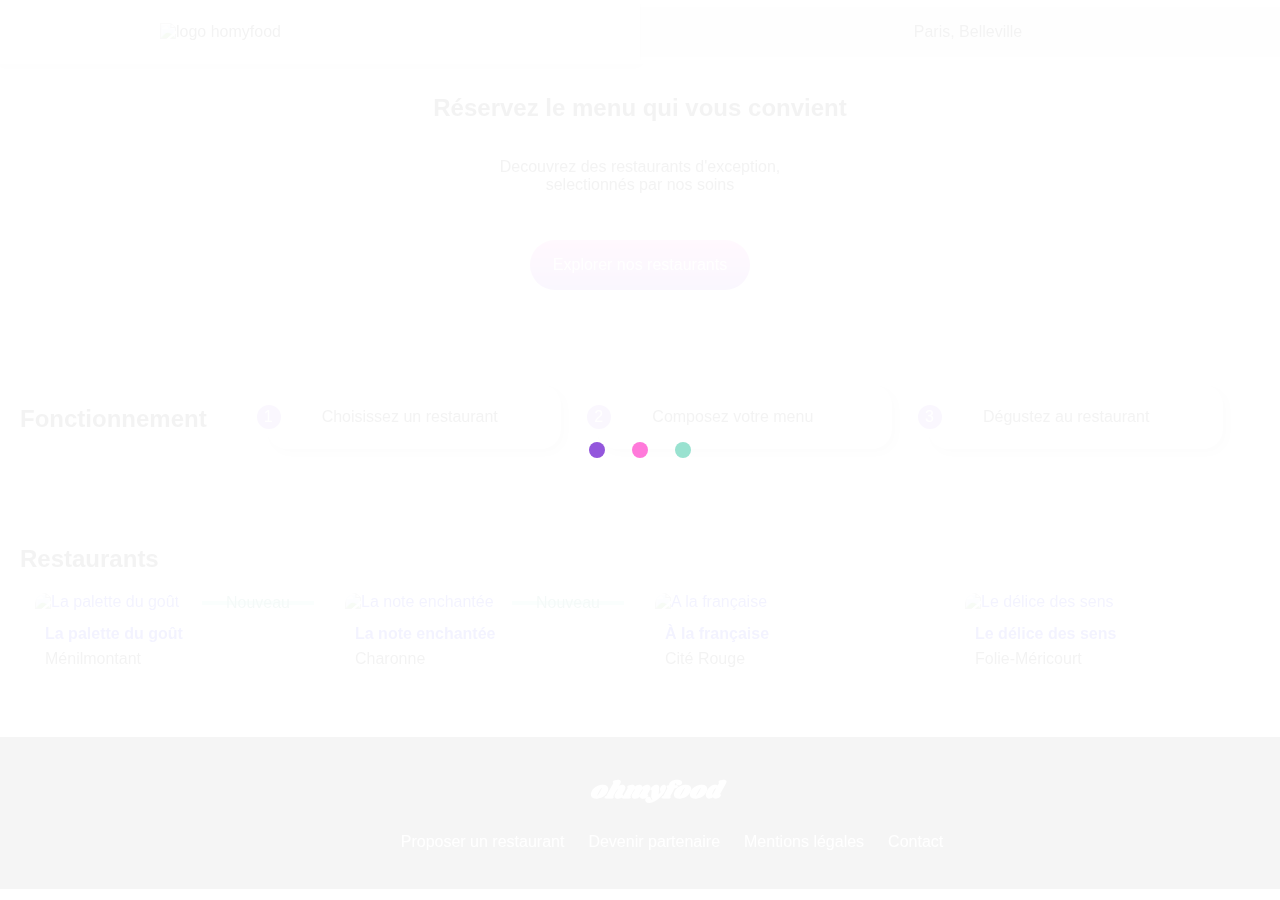
==== commit 1f5d8a71: "correction boutton" ====
--- a/index.html
+++ b/index.html
@@ -42,7 +42,9 @@
 		<p class="banner__subtitle">
 			Decouvrez des restaurants d'exception,<br>selectionnés par nos soins
 		</p>
-		<button class="banner__button">Explorer nos restaurants</button>
+		<a href="#restaurants" class="banner__button">
+			<p class="banner__button-title">Explorer nos restaurants</p>
+		</a>
 	</section>
 	
 	<section class="steps">
--- a/styles.css
+++ b/styles.css
@@ -178,38 +178,44 @@
   text-align: center;
 }
 
-.banner p {
-  margin: -6px 0px 31px 0px;
-}
-
 .banner__button {
-  display: -webkit-box;
-  display: -ms-flexbox;
-  display: flex;
-  -webkit-box-align: center;
-      -ms-flex-align: center;
-          align-items: center;
-  -webkit-box-pack: center;
-      -ms-flex-pack: center;
-          justify-content: center;
+  position: relative;
+  display: block;
+  text-decoration: none;
   width: 220px;
   height: 50px;
-  text-align: center;
-  color: #000000;
-  color: #FFFFFF;
+  margin: 30px auto;
   border-radius: 30px;
-  background: linear-gradient(175deg, #FF79DA 10%, #9356DC 95%);
-  -webkit-transition: -webkit-box-shadow 150ms linear, -webkit-transform 150ms linear;
-  transition: -webkit-box-shadow 150ms linear, -webkit-transform 150ms linear;
-  transition: box-shadow 150ms linear, transform 150ms linear;
-  transition: box-shadow 150ms linear, transform 150ms linear, -webkit-box-shadow 150ms linear, -webkit-transform 150ms linear;
-  margin-bottom: 2em;
-  outline: none;
-  border-style: none;
+  background: -webkit-gradient(linear, left top, left bottom, from(#FF79DA), to(#9356DC));
+  background: linear-gradient(#FF79DA, #9356DC);
+  -webkit-box-shadow: 0 2px 4px;
+          box-shadow: 0 2px 4px;
+  z-index: 1;
+  color: white;
 }
 
 .banner__title {
   text-align: center;
+}
+
+.banner__button:hover::before {
+  opacity: 1;
+}
+
+.banner__button::before {
+  content: "";
+  position: absolute;
+  border-radius: 30px;
+  top: 0;
+  right: 0;
+  bottom: 0;
+  left: 0;
+  background: -webkit-gradient(linear, left top, left bottom, from(#9356DC), to(#ae80e5));
+  background: linear-gradient(#9356DC, #ae80e5);
+  opacity: 0;
+  z-index: -1;
+  -webkit-transition: opacity 250ms;
+  transition: opacity 250ms;
 }
 
 .steps {
@@ -639,6 +645,12 @@
   }
 }
 
+@media (max-width: 768px) {
+  .main .logo__image {
+    width: 100%;
+  }
+}
+
 @media (max-width: 375px) {
   .main .logo__image {
     width: 100%;
@@ -711,25 +723,8 @@
 }
 
 .menu span {
-  position: absolute;
-  margin-left: 385px;
-  margin-top: 9px;
   font-size: 23px;
   cursor: pointer;
-}
-
-@media (max-width: 768px) {
-  .menu span {
-    margin-left: 457px;
-    margin-top: 17px;
-  }
-}
-
-@media (max-width: 375px) {
-  .menu span {
-    margin-left: 276px;
-    margin-top: 10px;
-  }
 }
 
 .menu span .fa-heart:hover {
@@ -1217,7 +1212,7 @@
   background-color: #000;
   border-style: none;
   outline: none;
-  margin-left: 231px;
+  margin-left: 90%;
 }
 
 @media (max-width: 375px) {
